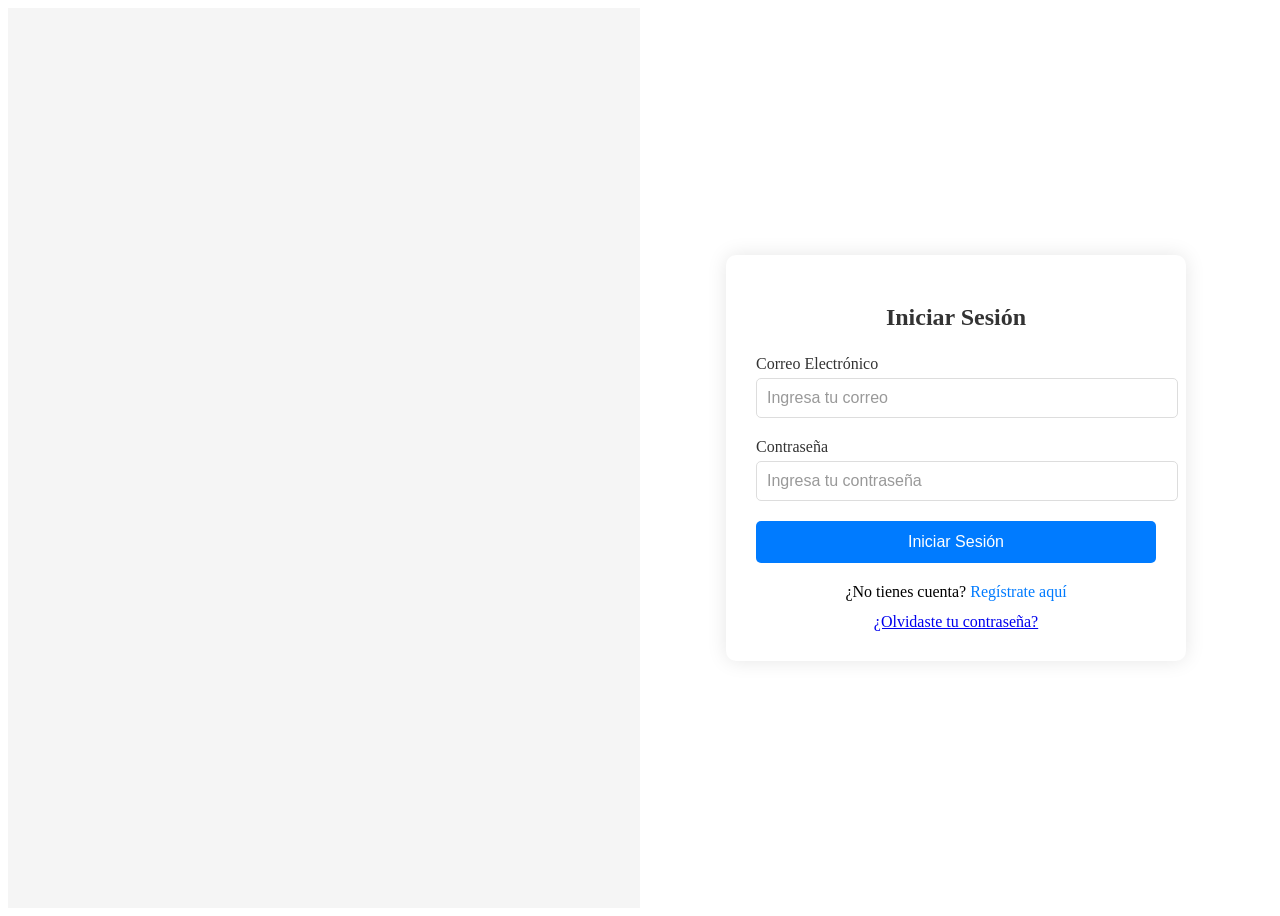
==== ProyectosMM-main/index.html @ ebe8f159 "first commit" ====
<!DOCTYPE html>
<html lang="es">
<head>
    <meta charset="UTF-8" />
    <meta name="viewport" content="width=device-width, initial-scale=1.0"/>
    <title>Login y Registro</title>
    <link rel="stylesheet" href="index.css" />
</head>
<body>

    <div class="login-container">
        <div class="panel-izquierdo">
            <!--link de la foto-->
        </div>
        <div class="panel-derecho">
            <div class="login-box">
                <h2>Iniciar Sesión</h2>
                <form id="loginForm">
                    <div class="input-group">
                        <label for="loginEmail">Correo Electrónico</label>
                        <input type="email" id="loginEmail" placeholder="Ingresa tu correo" required>
                    </div>
                    <div class="input-group">
                        <label for="loginPassword">Contraseña</label>
                        <input type="password" id="loginPassword" placeholder="Ingresa tu contraseña" required>
                    </div>
                    <button type="submit" class="login-btn">Iniciar Sesión</button>

                    <div class="register-link">
                        ¿No tienes cuenta? <a href="#">Regístrate aquí</a>
                    </div>

                    <!-- Link de recuperar contraseña -->
                    <div style="text-align:center; margin-top:12px;">
                        <a href="#" id="forgotLink">¿Olvidaste tu contraseña?</a>
                    </div>
                </form>
            </div>

            <!-- Formulario de Registro (sigue igual) -->
            <div class="register-box hidden">
                <h2>Crear Cuenta</h2>
                <form id="registerForm">
                    <div class="form-row">
                        <div class="input-group">
                            <label for="nombre">Nombre</label>
                            <input type="text" id="nombre" placeholder="Tu nombre" required>
                        </div>
                        <div class="input-group">
                            <label for="apellidos">Apellidos</label>
                            <input type="text" id="apellidos" placeholder="Tu apellidos" required>
                        </div>
                    </div>
                    <div class="input-group">
                        <label for="email">Correo Electrónico</label>
                        <input type="email" id="email" placeholder="tu@email.com" required>
                    </div>
                    <div class="input-group">
                        <label for="telefono">Teléfono</label>
                        <input type="tel" id="telefono" placeholder="Tu número de teléfono" required>
                    </div>
                    <div class="input-group">
                        <label for="password">Contraseña</label>
                        <input type="password" id="password" placeholder="Crea una contraseña" required>
                    </div>
                    <div class="input-group">
                        <label for="confirmPassword">Confirmar Contraseña</label>
                        <input type="password" id="confirmPassword" placeholder="Confirma tu contraseña" required>
                    </div>
                    <div class="terms">
                        <input type="checkbox" id="terms" required>
                        <label for="terms">Acepto los términos y condiciones</label>
                    </div>
                    <button type="submit" class="login-btn">Registrarse</button>
                    <div class="login-link">
                        ¿Ya tienes cuenta? <a href="#">Inicia sesión aquí</a>
                    </div>
                </form>
            </div>
        </div>
    </div>

   <!-- Modal Recuperar Contraseña -->
<div id="forgotModal" class="modal hidden">
  <div class="modal-content">
    <span id="closeModal" class="modal-close">&times;</span>
    <h3>Recuperar contraseña</h3>
    <p>Ingresa tu correo o matrícula y te enviaremos un enlace para restablecer la contraseña.</p>
    <div class="input-group">
      <label for="recoverIdentifier">Correo o Matrícula</label>
      <input type="text" id="recoverIdentifier" placeholder="juan@example.com o A001">
    </div>
    <button id="sendRecover" class="login-btn">Enviar enlace</button>
    <div id="recoverMessage" style="margin-top:10px"></div>
  </div>
</div>

<script src="index.js"></script> <!-- asegúrate de la ruta -->
</body>
</html>
---- ProyectosMM-main/index.css ----
.login-container {
    display: flex;
    justify-content: center;
    align-items: center;
    min-height: 100vh;
    background: #f5f5f5;
    padding: 20px;
}

.panel-izquierdo {
    flex: 1;
    background-image: url('/imagenes/saladeprensa_menu.jpg');
    background-repeat: no-repeat;
    background-position: center;
    background-size: center ; /* Ocupa todo el panel */
    min-height: 100vh;
}

.panel-derecho {
    flex: 1;
    display: flex;
    justify-content: center;
    align-items: center;
    background-color: #ffffff;
    min-height: 100vh;
}

.login-container {
    display: flex;
    min-height: 100vh;
    padding: 0;
}

.login-box {
    background: white;
    padding: 30px;
    border-radius: 10px;
    box-shadow: 0 0 20px rgba(0, 0, 0, 0.1);
    width: 100%;
    max-width: 400px;
    margin: 20px;
}

.login-box h2 {
    text-align: center;
    color: #333;
    margin-bottom: 1.5rem;
}

.input-group {
    margin-bottom: 20px;
}

.input-group label {
    display: block;
    margin-bottom: 5px;
    color: #333;
    font-weight: 500;
}

.input-group input {
    width: 100%;
    padding: 10px;
    border: 1px solid #ddd;
    border-radius: 5px;
    font-size: 16px;
}

.input-group input:focus {
    border-color: #007bff;
    outline: none;
    box-shadow: 0 0 5px rgba(0, 123, 255, 0.3);
}

.input-group input::placeholder {
    color: #999;
    opacity: 1;
}

.login-btn {
    width: 100%;
    padding: 12px;
    background: #007bff;
    color: white;
    border: none;
    border-radius: 5px;
    font-size: 16px;
    cursor: pointer;
    transition: background 0.3s;
}

.login-btn:hover {
    background: #0056b3;
}

.register-link, .login-link {
    text-align: center;
    margin-top: 20px;
}

.register-link a, .login-link a {
    color: #007bff;
    text-decoration: none;
}

.register-link a:hover, .login-link a:hover {
    text-decoration: underline;
}

/* Estilos para el placeholder */
::placeholder {
    color: #999;
    opacity: 1;
}

/* Estilos para el input de teléfono */
input[type="tel"] {
    letter-spacing: 1px;
}

/* Estilos para el formulario de registro */
.register-box {
    background: white;
    padding: 30px;
    border-radius: 10px;
    box-shadow: 0 0 20px rgba(0, 0, 0, 0.1);
    width: 100%;
    max-width: 400px;
    margin: 20px;
}

.form-row {
    display: flex;
    gap: 15px;
}

.form-row .input-group {
    flex: 1;
}

.terms {
    margin: 20px 0;
    display: flex;
    align-items: center;
    gap: 10px;
}

.terms input[type="checkbox"] {
    width: auto;
}

.terms label {
    font-size: 14px;
    color: #666;
}

/* Clase para mostrar/ocultar elementos */
.hidden {
    display: none !important;
} 
.modal {
  position: fixed;
  top: 0;
  left: 0;
  width: 100%;
  height: 100%;
  background-color: rgba(0,0,0,0.45);
  display: flex;
  justify-content:center;
  align-items: center;
  z-index: 9999;
}
.modal.hidden { display: none; }
.modal-content {
  background: #fff;
  padding: 22px;
  border-radius: 8px;
  width: 90%;
  max-width: 420px;
  box-shadow: 0 6px 30px rgba(0,0,0,0.2);
}
.modal-close {
  float: right;
  font-size: 22px;
  cursor: pointer;
}
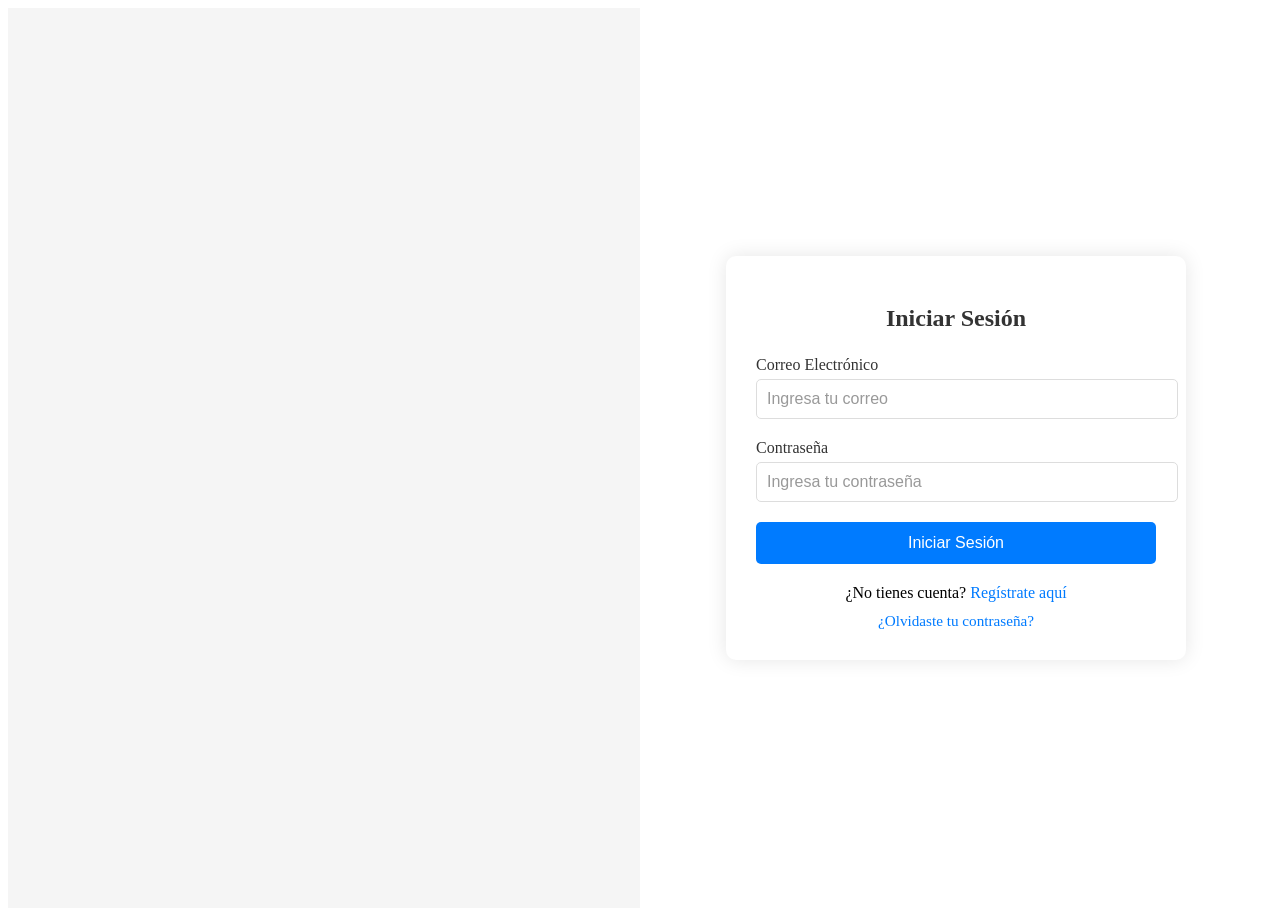
==== commit 98e63c31: "corrección de problemas" ====
--- a/ProyectosMM-main/index.html
+++ b/ProyectosMM-main/index.html
@@ -27,70 +27,29 @@
                     <button type="submit" class="login-btn">Iniciar Sesión</button>
 
                     <div class="register-link">
-                        ¿No tienes cuenta? <a href="#">Regístrate aquí</a>
+                        ¿No tienes cuenta? <a href="registrar.html">Regístrate aquí</a>
                     </div>
 
                     <!-- Link de recuperar contraseña -->
-                    <div style="text-align:center; margin-top:12px;">
-                        <a href="#" id="forgotLink">¿Olvidaste tu contraseña?</a>
-                    </div>
-                </form>
-            </div>
-
-            <!-- Formulario de Registro (sigue igual) -->
-            <div class="register-box hidden">
-                <h2>Crear Cuenta</h2>
-                <form id="registerForm">
-                    <div class="form-row">
-                        <div class="input-group">
-                            <label for="nombre">Nombre</label>
-                            <input type="text" id="nombre" placeholder="Tu nombre" required>
-                        </div>
-                        <div class="input-group">
-                            <label for="apellidos">Apellidos</label>
-                            <input type="text" id="apellidos" placeholder="Tu apellidos" required>
-                        </div>
-                    </div>
-                    <div class="input-group">
-                        <label for="email">Correo Electrónico</label>
-                        <input type="email" id="email" placeholder="tu@email.com" required>
-                    </div>
-                    <div class="input-group">
-                        <label for="telefono">Teléfono</label>
-                        <input type="tel" id="telefono" placeholder="Tu número de teléfono" required>
-                    </div>
-                    <div class="input-group">
-                        <label for="password">Contraseña</label>
-                        <input type="password" id="password" placeholder="Crea una contraseña" required>
-                    </div>
-                    <div class="input-group">
-                        <label for="confirmPassword">Confirmar Contraseña</label>
-                        <input type="password" id="confirmPassword" placeholder="Confirma tu contraseña" required>
-                    </div>
-                    <div class="terms">
-                        <input type="checkbox" id="terms" required>
-                        <label for="terms">Acepto los términos y condiciones</label>
-                    </div>
-                    <button type="submit" class="login-btn">Registrarse</button>
-                    <div class="login-link">
-                        ¿Ya tienes cuenta? <a href="#">Inicia sesión aquí</a>
+                    <div class="forgot-link">
+                    <a href="#" id="forgotLink">¿Olvidaste tu contraseña?</a>
                     </div>
                 </form>
             </div>
         </div>
     </div>
-
-   <!-- Modal Recuperar Contraseña -->
+    
+            <!-- Modal Recuperar Contraseña -->
 <div id="forgotModal" class="modal hidden">
   <div class="modal-content">
     <span id="closeModal" class="modal-close">&times;</span>
     <h3>Recuperar contraseña</h3>
-    <p>Ingresa tu correo o matrícula y te enviaremos un enlace para restablecer la contraseña.</p>
+    <p>Ingresa tu correo o matrícula y verificaremos si existe para restablecer la contraseña.</p>
     <div class="input-group">
       <label for="recoverIdentifier">Correo o Matrícula</label>
       <input type="text" id="recoverIdentifier" placeholder="juan@example.com o A001">
     </div>
-    <button id="sendRecover" class="login-btn">Enviar enlace</button>
+    <button id="sendRecover" class="login-btn" type="button">Verificar</button>
     <div id="recoverMessage" style="margin-top:10px"></div>
   </div>
 </div>
--- a/ProyectosMM-main/index.css
+++ b/ProyectosMM-main/index.css
@@ -118,69 +118,58 @@
     letter-spacing: 1px;
 }
 
-/* Estilos para el formulario de registro */
-.register-box {
-    background: white;
-    padding: 30px;
-    border-radius: 10px;
-    box-shadow: 0 0 20px rgba(0, 0, 0, 0.1);
-    width: 100%;
-    max-width: 400px;
-    margin: 20px;
-}
 
-.form-row {
-    display: flex;
-    gap: 15px;
-}
-
-.form-row .input-group {
-    flex: 1;
-}
-
-.terms {
-    margin: 20px 0;
-    display: flex;
-    align-items: center;
-    gap: 10px;
-}
-
-.terms input[type="checkbox"] {
-    width: auto;
-}
-
-.terms label {
-    font-size: 14px;
-    color: #666;
-}
 
 /* Clase para mostrar/ocultar elementos */
 .hidden {
     display: none !important;
-} 
+}
+
 .modal {
   position: fixed;
-  top: 0;
-  left: 0;
-  width: 100%;
-  height: 100%;
-  background-color: rgba(0,0,0,0.45);
+  top: 0; left: 0;
+  width: 100%; height: 100%;
+  background: rgba(0,0,0,0.4);
   display: flex;
-  justify-content:center;
   align-items: center;
-  z-index: 9999;
+  justify-content: center;
+  z-index: 999;
 }
-.modal.hidden { display: none; }
+
 .modal-content {
   background: #fff;
-  padding: 22px;
+  padding: 20px;
   border-radius: 8px;
-  width: 90%;
-  max-width: 420px;
-  box-shadow: 0 6px 30px rgba(0,0,0,0.2);
+  width: 320px;
+  box-shadow: 0 4px 12px rgba(0,0,0,0.2);
 }
+
 .modal-close {
   float: right;
-  font-size: 22px;
+  font-size: 20px;
   cursor: pointer;
-}+}
+.modal {
+  opacity: 0;
+  pointer-events: none;
+  transition: opacity 0.3s ease;
+}
+
+.modal:not(.hidden) {
+  opacity: 1;
+  pointer-events: auto;
+}
+.forgot-link {
+  text-align: center;
+  margin-top: 10px;
+}
+
+.forgot-link a {
+  color: #007bff;
+  text-decoration: none;
+  font-size: 0.95rem;
+}
+
+.forgot-link a:hover {
+  text-decoration: underline;
+}
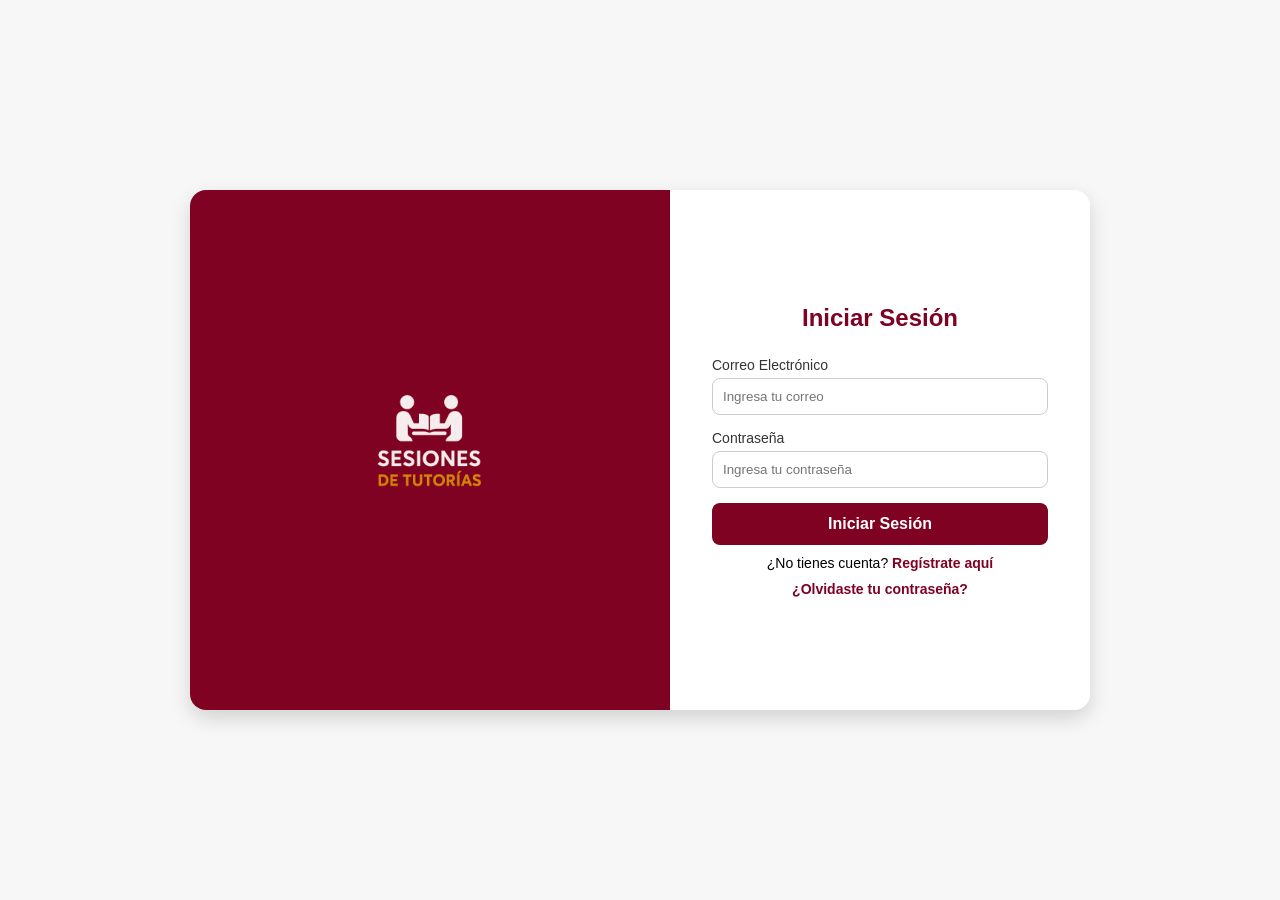
==== commit e285181c: "Actualización de paleta de colores ,logotipo y responsive" ====
--- a/ProyectosMM-main/index.html
+++ b/ProyectosMM-main/index.html
@@ -10,7 +10,7 @@
 
     <div class="login-container">
         <div class="panel-izquierdo">
-            <!--link de la foto-->
+            <img id="logtipo" src="imagenes/f1ae3b8a-22f3-4df7-bd4e-6e6ff28bdfa8.png" alt="Logo Sesiones de Tutorías">
         </div>
         <div class="panel-derecho">
             <div class="login-box">
@@ -47,7 +47,7 @@
     <p>Ingresa tu correo o matrícula y verificaremos si existe para restablecer la contraseña.</p>
     <div class="input-group">
       <label for="recoverIdentifier">Correo o Matrícula</label>
-      <input type="text" id="recoverIdentifier" placeholder="juan@example.com o A001">
+      <input type="text" id="recoverIdentifier" placeholder="juan@example.com o A001" style="width: 300px;">
     </div>
     <button id="sendRecover" class="login-btn" type="button">Verificar</button>
     <div id="recoverMessage" style="margin-top:10px"></div>
--- a/ProyectosMM-main/index.css
+++ b/ProyectosMM-main/index.css
@@ -1,57 +1,88 @@
+/* Reset */
+* {
+    margin: 0;
+    padding: 0;
+    box-sizing: border-box;
+    font-family: "Segoe UI", Tahoma, Geneva, Verdana, sans-serif;
+}
+
+/* Contenedor principal */
+body {
+    height: 100vh;
+    display: flex;
+    justify-content: center;
+    align-items: center;
+    background: #f7f7f7;
+}
+
+/* Panel general dividido */
 .login-container {
     display: flex;
-    justify-content: center;
-    align-items: center;
-    min-height: 100vh;
-    background: #f5f5f5;
-    padding: 20px;
-}
-
+    width: 900px;
+    height: 520px;
+    background: white;
+    border-radius: 16px;
+    overflow: hidden;
+    box-shadow: 0 8px 20px rgba(0,0,0,0.15);
+}
+
+/* Panel izquierdo */
 .panel-izquierdo {
     flex: 1;
-    background-image: url('/imagenes/saladeprensa_menu.jpg');
-    background-repeat: no-repeat;
-    background-position: center;
-    background-size: center ; /* Ocupa todo el panel */
-    min-height: 100vh;
-}
-
+    background: #7f0222; /* color primario */
+    display: flex;
+    flex-direction: column;
+    justify-content: center;
+    align-items: center;
+    color: white;
+    padding: 30px;
+    text-align: center;
+}
+
+.panel-izquierdo img {
+    width: 120px;
+    margin-bottom: 20px;
+}
+
+.panel-izquierdo h1 {
+    font-size: 28px;
+    font-weight: bold;
+    margin-bottom: 10px;
+}
+
+.panel-izquierdo p {
+    font-size: 15px;
+    color: #f2f2f2;
+}
+
+/* Panel derecho */
 .panel-derecho {
     flex: 1;
     display: flex;
     justify-content: center;
     align-items: center;
-    background-color: #ffffff;
-    min-height: 100vh;
-}
-
-.login-container {
-    display: flex;
-    min-height: 100vh;
-    padding: 0;
+    background: #fff;
 }
 
 .login-box {
-    background: white;
-    padding: 30px;
-    border-radius: 10px;
-    box-shadow: 0 0 20px rgba(0, 0, 0, 0.1);
-    width: 100%;
-    max-width: 400px;
-    margin: 20px;
+    width: 80%;
+    max-width: 350px;
 }
 
 .login-box h2 {
     text-align: center;
-    color: #333;
-    margin-bottom: 1.5rem;
-}
-
+    margin-bottom: 25px;
+    color: #7f0222;
+}
+
+/* Inputs */
 .input-group {
-    margin-bottom: 20px;
+    margin-bottom: 15px;
 }
 
 .input-group label {
+    font-size: 14px;
+    font-weight: 600;
     display: block;
     margin-bottom: 5px;
     color: #333;
@@ -61,115 +92,132 @@
 .input-group input {
     width: 100%;
     padding: 10px;
-    border: 1px solid #ddd;
-    border-radius: 5px;
-    font-size: 16px;
+    border: 1px solid #ccc;
+    border-radius: 8px;
+    outline: none;
+    transition: 0.3s;
 }
 
 .input-group input:focus {
-    border-color: #007bff;
-    outline: none;
-    box-shadow: 0 0 5px rgba(0, 123, 255, 0.3);
-}
-
-.input-group input::placeholder {
-    color: #999;
-    opacity: 1;
-}
-
+    border-color: #d19800;
+    box-shadow: 0 0 5px rgba(209, 152, 0, 0.5);
+}
+
+/* Botón login */
 .login-btn {
     width: 100%;
     padding: 12px;
-    background: #007bff;
+    background: #7f0222;
     color: white;
     border: none;
-    border-radius: 5px;
+    border-radius: 8px;
     font-size: 16px;
+    font-weight: bold;
     cursor: pointer;
-    transition: background 0.3s;
+    transition: 0.3s;
 }
 
 .login-btn:hover {
-    background: #0056b3;
-}
-
-.register-link, .login-link {
-    text-align: center;
-    margin-top: 20px;
-}
-
-.register-link a, .login-link a {
-    color: #007bff;
+    background: #d19800;
+    color: #fff;
+}
+
+/* Links */
+.register-link, .forgot-link {
+    text-align: center;
+    margin-top: 10px;
+    font-size: 14px;
+}
+
+.register-link a, .forgot-link a {
+    color: #7f0222;
     text-decoration: none;
-}
-
-.register-link a:hover, .login-link a:hover {
-    text-decoration: underline;
-}
-
-/* Estilos para el placeholder */
-::placeholder {
-    color: #999;
-    opacity: 1;
-}
-
-/* Estilos para el input de teléfono */
-input[type="tel"] {
-    letter-spacing: 1px;
-}
-
-
-
-/* Clase para mostrar/ocultar elementos */
-.hidden {
-    display: none !important;
-}
-
+    font-weight: bold;
+    transition: 0.3s;
+}
+
+.register-link a:hover, .forgot-link a:hover {
+    color: #d19800;
+}
+
+/* Modal recuperar */
 .modal {
-  position: fixed;
-  top: 0; left: 0;
-  width: 100%; height: 100%;
-  background: rgba(0,0,0,0.4);
-  display: flex;
-  align-items: center;
-  justify-content: center;
-  z-index: 999;
+    position: fixed;
+    top: 0;
+    left: 0;
+    width: 100%;
+    height: 100%;
+    background: rgba(0,0,0,0.6);
+    display: flex;
+    justify-content: center;
+    align-items: center;
+}
+
+.modal.hidden {
+    display: none;
 }
 
 .modal-content {
-  background: #fff;
-  padding: 20px;
-  border-radius: 8px;
-  width: 320px;
-  box-shadow: 0 4px 12px rgba(0,0,0,0.2);
+    background: white;
+    padding: 25px;
+    border-radius: 12px;
+    width: 380px;
+    text-align: center;
+    box-shadow: 0 8px 20px rgba(0,0,0,0.2);
 }
 
 .modal-close {
-  float: right;
-  font-size: 20px;
-  cursor: pointer;
-}
-.modal {
-  opacity: 0;
-  pointer-events: none;
-  transition: opacity 0.3s ease;
-}
-
-.modal:not(.hidden) {
-  opacity: 1;
-  pointer-events: auto;
-}
-.forgot-link {
-  text-align: center;
-  margin-top: 10px;
-}
-
-.forgot-link a {
-  color: #007bff;
-  text-decoration: none;
-  font-size: 0.95rem;
-}
-
-.forgot-link a:hover {
-  text-decoration: underline;
-}
+    float: right;
+    font-size: 20px;
+    cursor: pointer;
+    color: #7f0222;
+}
+        /* Extra para responsividad */
+        @media (max-width: 768px) {
+            .login-container {
+                flex-direction: column;
+                width: 95%;
+                height: auto;
+            }
+
+            .panel-izquierdo, .panel-derecho {
+                flex: none;
+                width: 100%;
+                padding: 20px;
+                height: auto;
+            }
+
+            .panel-izquierdo {
+                text-align: center;
+            }
+
+            .panel-izquierdo img {
+                width: 90px;
+                margin-bottom: 15px;
+            }
+
+            .login-box {
+                width: 100%;
+                max-width: 100%;
+            }
+        }
+
+        @media (max-width: 480px) {
+            .login-box h2 {
+                font-size: 20px;
+            }
+
+            .input-group input {
+                padding: 8px;
+                font-size: 14px;
+            }
+
+            .login-btn {
+                padding: 10px;
+                font-size: 14px;
+            }
+        }
+.panel-izquierdo img {
+  max-width: 260px;
+  opacity: 0.95;
+}
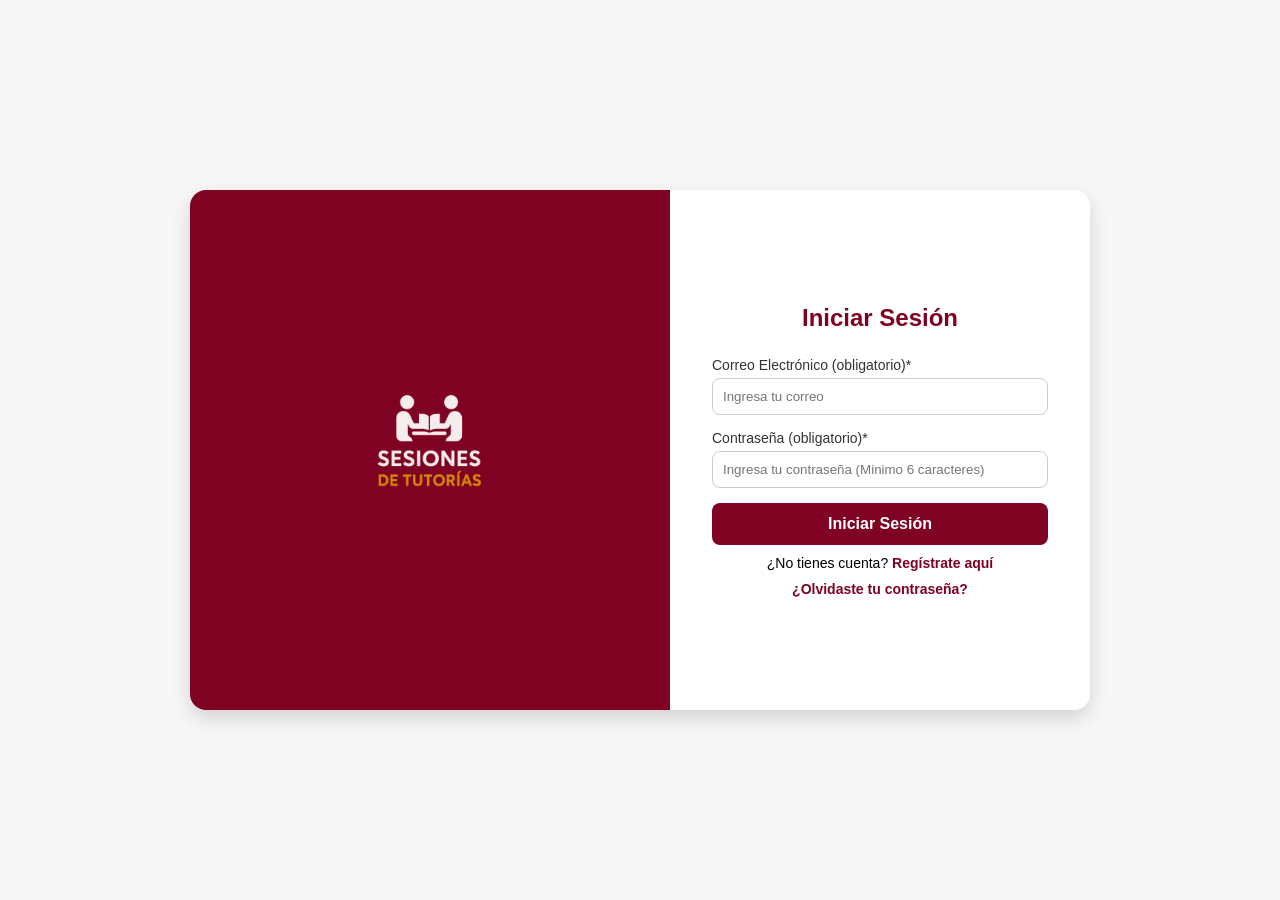
==== commit 7088c1ef: "redirección al tipo de usuario y ademas agregación de las interfaces" ====
--- a/ProyectosMM-main/index.html
+++ b/ProyectosMM-main/index.html
@@ -17,12 +17,12 @@
                 <h2>Iniciar Sesión</h2>
                 <form id="loginForm">
                     <div class="input-group">
-                        <label for="loginEmail">Correo Electrónico</label>
+                        <label for="loginEmail">Correo Electrónico (obligatorio)*</label>
                         <input type="email" id="loginEmail" placeholder="Ingresa tu correo" required>
                     </div>
                     <div class="input-group">
-                        <label for="loginPassword">Contraseña</label>
-                        <input type="password" id="loginPassword" placeholder="Ingresa tu contraseña" required>
+                        <label for="loginPassword">Contraseña (obligatorio)*</label>
+                        <input type="password" id="loginPassword" placeholder="Ingresa tu contraseña (Minimo 6 caracteres)" required>
                     </div>
                     <button type="submit" class="login-btn">Iniciar Sesión</button>
 
@@ -46,7 +46,7 @@
     <h3>Recuperar contraseña</h3>
     <p>Ingresa tu correo o matrícula y verificaremos si existe para restablecer la contraseña.</p>
     <div class="input-group">
-      <label for="recoverIdentifier">Correo o Matrícula</label>
+      <label for="recoverIdentifier">Correo o Matrícula (obligatorio)*</label>
       <input type="text" id="recoverIdentifier" placeholder="juan@example.com o A001" style="width: 300px;">
     </div>
     <button id="sendRecover" class="login-btn" type="button">Verificar</button>
